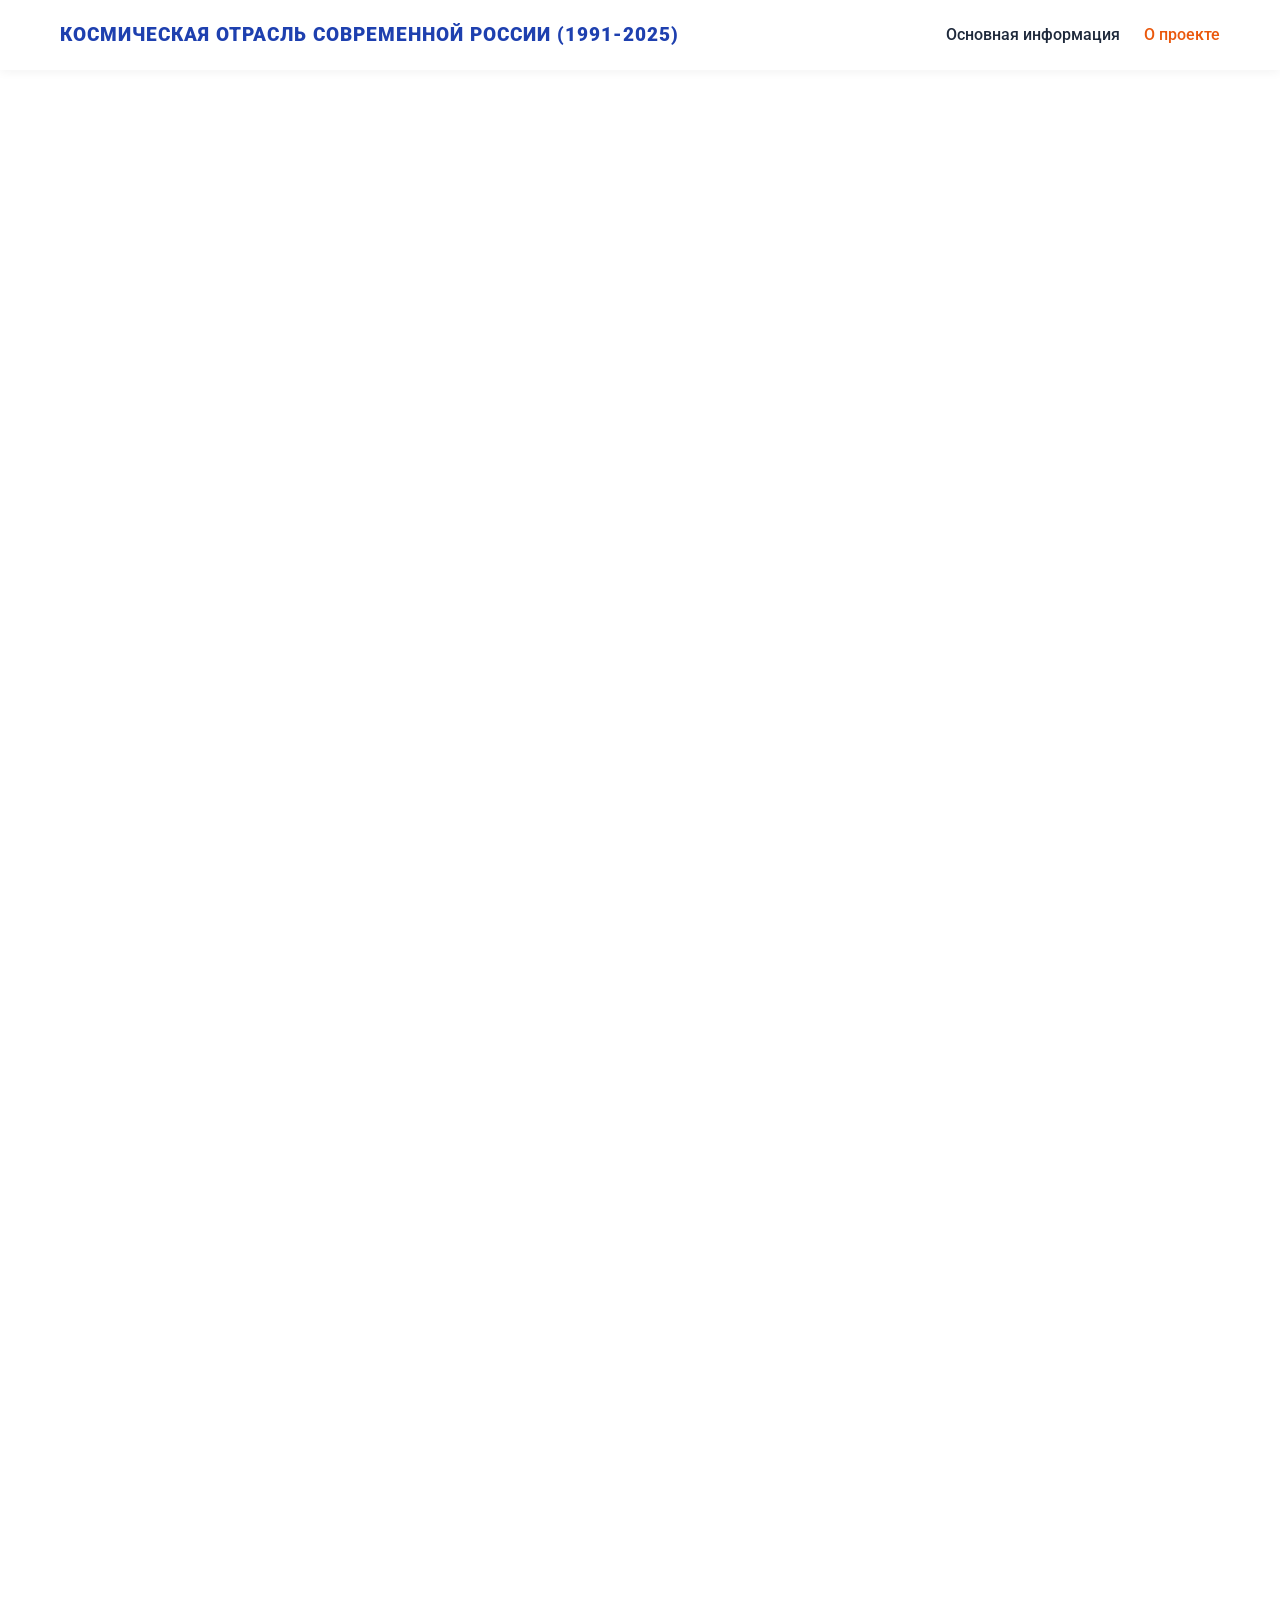
==== about.html @ 862a916f "Create about.html" ====
<!DOCTYPE html>
<html lang="ru">
<head>
    <meta charset="UTF-8">
    <meta name="viewport" content="width=device-width, initial-scale=1.0">
    <title>О проекте - Россия в космосе</title>
    <link href="https://fonts.googleapis.com/css2?family=Roboto:wght@400;500;700;900&display=swap" rel="stylesheet">
    <link rel="stylesheet" href="style.css">
</head>
<body>

    <header class="header">
        <div class="container header-inner">
            <a href="index.html" class="logo">Космическая отрасль современной России (1991-2025)</a>
            <nav class="nav">
                <a href="index.html">Основная информация</a>
                <a href="about.html" class="active">О проекте</a>
            </nav>
        </div>
    </header>

    <section class="section" style="padding-top: 120px;">
        <div class="container">
            <div class="bg-glass" style="padding: 40px; border-radius: 20px; text-align: center;">
                <h1 class="section-title t-animate" data-animate="fade-in-up" style="margin-bottom: 20px;">Идея и цель проекта</h1>
                <p class="section-subtitle t-animate" data-animate="fade-in-up" style="max-width: 800px; margin: 0 auto; color: #334155;">
                    Проект создан на стыке двух образовательных дисциплин — «Основы российской государственности» и «Цифровая культура». 
                    Главная цель нашей работы — сместить фокус общественного восприятия отечественной космонавтики. Исторически сложилось так, 
                    что знания большинства людей о космосе ограничиваются великими, но ушедшими в прошлое советскими достижениями. При этом 
                    прорывные проекты, новая инфраструктура и научные успехи современной России часто остаются в тени. Данный сайт призван 
                    восполнить этот информационный пробел, став удобной интерактивной площадкой, рассказывающей о новейшей истории покорения космоса нашей страной.
                </p>
            </div>
        </div>
    </section>

    <section class="section">
        <div class="container">
            <h2 class="section-title t-animate" data-animate="fade-in-up">Авторы проекта</h2>
            
            <div class="authors-grid">
                <div class="author-item t-animate" data-animate="fade-in-up" style="transition-delay: 0.1s;">
                    <div class="author-avatar">
                        <img src="images/Андрей.jpg" alt="Козлов Андрей Владимирович">
                    </div>
                    <h3 class="author-name">Козлов Андрей Владимирович</h3>
                    <p class="author-role">Программист, аналитик, профессионал excel.</p>
                </div>
                
                <div class="author-item t-animate" data-animate="fade-in-up" style="transition-delay: 0.2s;">
                    <div class="author-avatar">
                        <img src="images/Алёна.jpg" alt="Козлова Алёна Владимировна">
                    </div>
                    <h3 class="author-name">Козлова Алёна Владимировна</h3>
                    <p class="author-role">Дизайнер, конструктор-технолог, генератор идей.</p>
                </div>
            </div>
        </div>
    </section>

    <section class="section">
        <div class="container">
            <h2 class="section-title t-animate" data-animate="fade-in-up">Использованные источники</h2>            
            <div class="sources-container t-animate" data-animate="fade-in-up" style="transition-delay: 0.2s;">
                <ol class="sources-list">
                    <li>Акционерное общество «Научно-производственное объединение имени С. А. Лавочкина» : официальный сайт. – URL: https://www.laspace.ru/ru/ (дата обращения: 12.05.2026).</li>
                    <li>Государственная корпорация по космической деятельности «Роскосмос» : официальный сайт. – URL: https://www.roscosmos.ru/ (дата обращения: 04.04.2026).</li>
                    <li>Государственный космический научно-производственный центр имени М. В. Хруничева : официальный сайт. – URL: http://www.khrunichev.ru/ (дата обращения: 08.05.2026).</li>
                    <li>Институт космических исследований Российской академии наук : официальный сайт. – URL: https://iki.cosmos.ru/ (дата обращения: 27.03.2026).</li>
                    <li>Институт медико-биологических проблем Российской академии наук : официальный сайт. – URL: http://www.imbp.ru/ (дата обращения: 21.03.2026).</li>
                    <li>Научно-исследовательский испытательный центр подготовки космонавтов имени Ю. А. Гагарина : официальный сайт. – URL: https://www.gctc.ru/ (дата обращения: 06.04.2026).</li>
                    <li>Ракетно-космическая корпорация «Энергия» имени С. П. Королёва : официальный сайт. – URL: https://www.energia.ru/ (дата обращения: 07.04.2026).</li>
                    <li>РИА Новости. Космос : официальный раздел сайта. – URL: https://ria.ru/space/ (дата обращения: 16.05.2026).</li>
                </ol>
            </div>
        </div>
    </section>


    <script src="about.js"></script>
</body>
</html>
---- style.css ----
:root {
    --color-text: #1E293B;
    /* Изменили на глубокий синий для ассоциации с космосом */
    --color-accent-blue: #1E40AF; 
    /* Оранжевый оставляем для контрастных акцентов */
    --color-accent-orange: #EA580C;
    --font-main: 'Roboto', sans-serif;
    --color-dark-blue: #0F172A
}

* {
    margin: 0;
    padding: 0;
    box-sizing: border-box;
}

body {
    font-family: var(--font-main);
    color: var(--color-text);
    /* Тот самый линейный градиент */
    background: linear-gradient(90deg, rgba(255, 255, 255, 0) 0%, #FFFFFF 15%, #FFFFFF 85%, rgba(255, 255, 255, 0) 100%), url('images/space.jpg');
    background-attachment: fixed;
    line-height: 1.6;
    overflow-x: hidden;
    min-height: 100vh;
    display: flex;
    flex-direction: column;
}

.container {
    max-width: 1200px;
    margin: 0 auto;
    padding: 0 20px;
}

.modal {
    display: none; 
    position: fixed; 
    top: 0; left: 0; 
    width: 100%; height: 100%;
    background: rgba(0, 0, 0, 0.7);
    z-index: 1000;
    justify-content: center;
    align-items: center;
    padding: 20px;
}

.modal-content {
    background: white;
    padding: 40px;
    border-radius: 20px;
    max-width: 600px; /* Фиксированная ширина */
    width: 100%;
    position: relative;
    max-height: 90vh;
    overflow-y: auto; /* Прокрутка, если текст длинный */
}

.modal-img {
    width: 100%;
    aspect-ratio: 1 / 1; /* Всегда квадрат */
    background-size: cover;
    background-position: center;
    border-radius: 10px;
    margin-bottom: 20px;
}

.close-modal {
    position: absolute;
    top: 20px; right: 20px;
    font-size: 2rem;
    cursor: pointer;
    color: #333;
}

/* Контейнер для сетки космодромов */
.spaceports-grid {
    display: grid;
    grid-template-columns: repeat(3, 1fr);
    gap: 50px 30px;
    margin-top: 80px; /* Отступ от верхних цифр */
    padding: 0 10px;
}

/* Элемент космодрома */
.spaceport-item {
    display: flex;
    flex-direction: column;
    align-items: center;
    text-align: center;
}

/* Круглая обертка для изображения */
.spaceport-circle {
    width: 160px;
    height: 160px;
    border-radius: 50%;
    overflow: hidden;
    margin-bottom: 20px;
    box-shadow: 0 10px 30px rgba(0, 0, 0, 0.1); /* Легкая тень в стиле Tilda */
    background-color: #f5f5f5;
    transition: transform 0.3s ease;
}

/* Эффект при наведении на элемент */
.spaceport-item:hover .spaceport-circle {
    transform: translateY(-5px);
}

/* Само изображение внутри круга */
.spaceport-img {
    width: 100%;
    height: 100%;
    object-fit: cover; /* Картинка заполнит круг без деформации */
    filter: grayscale(20%); /* Слегка приглушим тона для стиля */
    transition: filter 0.3s ease;
}

.spaceport-item:hover .spaceport-img {
    filter: grayscale(0%);
}

/* Название космодрома */
.spaceport-name {
    font-size: 18px;
    font-weight: 500;
    color: #000000;
    margin: 0 0 8px 0;
    font-family: inherit;
}

/* Процент запусков */
.spaceport-percentage {
    font-size: 24px;
    font-weight: 700;
    color: #EA580C; /* Можно выбрать акцентный цвет вашего сайта */
    font-family: inherit;
}

/* Адаптивность */
@media (max-width: 960px) {
    .spaceports-grid {
        grid-template-columns: repeat(2, 1fr);
        gap: 40px 20px;
        margin-top: 60px;
    }
    .spaceport-circle {
        width: 140px;
        height: 140px;
    }
}

@media (max-width: 568px) {
    .spaceports-grid {
        grid-template-columns: 1fr;
        gap: 40px;
        margin-top: 50px;
    }
}



/* Навигация */
.header {
    position: fixed;
    top: 0; width: 100%;
    background: rgba(255, 255, 255, 0.85);
    backdrop-filter: blur(12px);
    box-shadow: 0 2px 10px rgba(0,0,0,0.05);
    z-index: 100;
}
.header-inner {
    display: flex;
    justify-content: space-between;
    align-items: center;
    height: 70px;
}
.logo {
    font-weight: 900;
    font-size: 1.2rem;
    color: var(--color-accent-blue);
    text-transform: uppercase;
    letter-spacing: 1px;
    text-decoration: none;
}
.nav a {
    text-decoration: none;
    color: var(--color-text);
    margin-left: 20px;
    font-weight: 500;
    transition: color 0.2s;
}
.nav a:hover, .nav a.active { color: var(--color-accent-orange); }

/* Секции */
.section { 
    padding: 50px 0; 
    flex: 1;
}
.bg-glass { 
    /* Эффект матового стекла для выделения блоков на фоне градиента */
    background-color: rgba(255, 255, 255, 0.6); 
    backdrop-filter: blur(5px);
    border-top: 1px solid rgba(255, 255, 255, 0.8);
    border-bottom: 1px solid rgba(255, 255, 255, 0.8);
}
.section-title {
    font-size: 2.5rem;
    font-weight: 900;
    text-align: center;
    margin-bottom: 10px;
    color: var(--color-accent-blue);
}
.section-subtitle {
    text-align: center;
    font-size: 1.2rem;
    margin-bottom: 50px;
    color: #475569;
}

.events-section {
    background: linear-gradient(90deg, var(--color-dark-blue) 0%, #F8FAFC 15%, #F8FAFC 85%, var(--color-dark-blue) 100%);
}

.chart-container {
    display: flex;
    flex-direction: column;
    gap: 15px;
    margin-top: 40px;
}

.bar-wrapper {
    display: flex;
    align-items: center;
    gap: 10px;
}

.bar-label { width: 150px; font-size: 0.9rem; font-weight: 500; }

.bar-bg {
    flex-grow: 1;
    height: 30px;
    background: #e2e8f0;
    border-radius: 4px;
    overflow: hidden;
}

.bar-fill {
    height: 100%;
    background: var(--color-accent-blue);
    width: 0; /* Начальное состояние */
    transition: width 1.5s ease-out;
}

/* Обложка (Hero) */
.hero {
    min-height: 80vh;
    display: flex;
    align-items: center;
    padding-top: 70px;
    background: linear-gradient(rgba(255,255,255,0.8), rgba(255,255,255,0.8)), url('images/space.png');
    background-size: cover;
    background-position: center;
}
.hero-content {
    display: flex;
    align-items: center;
    justify-content: space-between;
    width: 100%;
}
.hero-text { flex: 1; padding-right: 40px; }
.hero-text h1 {
    font-size: 3.5rem;
    font-weight: 900;
    line-height: 1.1;
    margin-bottom: 20px;
}
.hero-text p { font-size: 1.2rem; color: #475569; }
.hero-visual {
    flex: 1;
    display: flex;
    justify-content: center;
    align-items: center;
}
.floating-object {
    width: 300px;
    height: 300px;
    position: relative; /* Для позиционирования рамки */
    animation: float 6s ease-in-out infinite;
}

/* Рамка теперь принадлежит .floating-object и НЕ обрезается */
.floating-object::after {
    content: ''; 
    position: absolute;
    top: -20px; left: -20px; right: -20px; bottom: -20px;
    border: 2px dashed rgba(234, 88, 12, 0.5);
    border-radius: 50%;
    animation: spin 20s linear infinite;
    pointer-events: none;
}

/* Контейнер для слайдов, который делает "круг" */
.slideshow-mask {
    width: 100%;
    height: 100%;
    border-radius: 50%;
    overflow: hidden; /* Обрезает слайды по кругу */
    position: relative;
}

.slide {
    position: absolute;
    top: 0; left: 0;
    width: 100%; height: 100%;
    background-size: cover;
    background-position: center;
    opacity: 0;
    transition: opacity 1s ease-in-out;
}

.slide.active {
    opacity: 1;
}

@keyframes float { 0% { transform: translateY(0); } 50% { transform: translateY(-20px); } 100% { transform: translateY(0); } }
@keyframes spin { 100% { transform: rotate(360deg); } }

/* Элементы контента */
.chart-placeholder, .infographic-placeholder {
    width: 100%; height: 300px;
    background-color: rgba(255, 255, 255, 0.8);
    border: 2px dashed #94A3B8;
    border-radius: 12px;
    display: flex; justify-content: center; align-items: center;
    color: #64748B; margin-bottom: 40px; text-align: center;
}

.stats-grid { display: grid; grid-template-columns: repeat(3, 1fr); gap: 30px; text-align: center; margin-bottom: 50px; }
.stat-number { font-size: 4rem; font-weight: 900; color: var(--color-accent-orange); line-height: 1; }
.stat-label { font-size: 1.1rem; font-weight: 500; margin-top: 10px; }

.cards-grid { display: grid; grid-template-columns: repeat(3, 1fr); gap: 30px; margin-bottom: 40px; }
.card {
    background: #FFFFFF;
    border-radius: 12px; overflow: hidden;
    box-shadow: 0 10px 30px rgba(0,0,0,0.05);
    transition: transform 0.4s cubic-bezier(0.175, 0.885, 0.32, 1.275), box-shadow 0.4s;
    will-change: transform;
    display: flex; flex-direction: column;
    cursor: pointer;
}
.card:hover {transform: translateY(-20px) !important; box-shadow: 0 20px 50px rgba(0,0,0,0.2); }
.card-img { height: 300px; background-color: #E2E8F0; background-size: cover; background-position: center; }
.card-body { padding: 25px; flex: 1; }
.card-title { text-align: center; font-size: 1.2rem; font-weight: 700; margin-bottom: 10px; color: var(--color-accent-blue); }
.card-text { font-size: 0.95rem; color: #475569; }

.about-grid { display: grid; grid-template-columns: 1fr 1fr; gap: 40px; background: rgba(255,255,255,0.8); padding: 40px; border-radius: 20px; box-shadow: 0 10px 30px rgba(0,0,0,0.03); }
.lit-list { padding-left: 20px; color: #475569; }
.lit-list li { margin-bottom: 10px; }

/* Кнопки */
.btn-center { text-align: center; }
.btn {
    padding: 15px 40px; font-size: 1.1rem; font-weight: 700;
    border: none; border-radius: 30px; cursor: pointer; transition: 0.3s;
}
.btn-primary { background-color: var(--color-accent-orange); color: white; box-shadow: 0 10px 20px rgba(234, 88, 12, 0.2); }
.btn-primary:hover { background-color: #C2410C; transform: translateY(-2px); }

/* Виджет (Знак вопроса) */
.fact-widget-container { position: fixed; bottom: 30px; right: 30px; z-index: 1000; display: flex; flex-direction: column; align-items: flex-end; }
.fact-trigger-btn {
    width: 60px; height: 60px; border-radius: 50%;
    background-color: var(--color-accent-orange); border: none; cursor: pointer;
    box-shadow: 0 10px 25px rgba(234, 88, 12, 0.3);
    display: flex; justify-content: center; align-items: center; transition: transform 0.3s;
}
.fact-trigger-btn:hover { transform: scale(1.1); }
.fact-trigger-btn svg { width: 35px; height: 35px; }
.fact-popup {
    background: white; width: 300px; border-radius: 12px;
    box-shadow: 0 15px 35px rgba(0,0,0,0.15); margin-bottom: 15px;
    opacity: 0; transform: translateY(20px) scale(0.9); pointer-events: none;
    transition: all 0.3s cubic-bezier(0.175, 0.885, 0.32, 1.275); transform-origin: bottom right;
}
.fact-popup.active { opacity: 1; transform: translateY(0) scale(1); pointer-events: auto; }
.fact-popup-header { background: var(--color-accent-blue); color: white; padding: 15px; font-weight: 700; display: flex; justify-content: space-between; align-items: center; border-radius: 12px 12px 0 0; }
.close-fact { background: none; border: none; color: white; font-size: 1.5rem; cursor: pointer; line-height: 1; }
.fact-popup-body { padding: 20px; font-size: 0.95rem; }

/* Анимации появления */
.t-animate { opacity: 0; transition: all 0.8s ease-out; }
.t-animate[data-animate="fade-in-up"] { transform: translateY(50px); }
.t-animate[data-animate="zoom-in"] { transform: scale(0.8); }
.t-animate_started { opacity: 1; transform: translateY(0) scale(1) !important; }

@media (max-width: 768px) {
    .hero-content { flex-direction: column; text-align: center; }
    .hero-text { padding-right: 0; margin-bottom: 40px; }
    .stats-grid, .cards-grid, .about-grid { grid-template-columns: 1fr; }
}


/* ==========================================================================
   ОБНОВЛЕННЫЕ СТИЛИ ДЛЯ ВЕРТИКАЛЬНОЙ ГИСТОГРАММЫ ЗАПУСКОВ
   ========================================================================== */

/* Контейнер для графика — делаем его флексбокс-рядом, чтобы столбцы росли снизу вверх */
#launches-chart {
    display: flex;
    align-items: flex-end; /* Столбцы выравниваются по нижней линии */
    justify-content: space-between;
    height: 450px; /* Увеличили высоту, чтобы столбцы стали выше и длиннее */
    padding: 20px 10px 60px 10px; /* Отступ снизу увеличен под наклоненный текст */
    background: transparent;
    gap: 8px; /* Визуально разделяем столбцы между собой */
}

/* Обертка для столбца и подписи года */
.launches-bar-wrapper {
    display: flex;
    flex-direction: column;
    align-items: center;
    justify-content: flex-end;
    height: 100%;
    flex: 1; /* Чтобы столбцы равномерно распределялись по ширине */
    position: relative;
}

/* Сам столбец */
.launches-bar {
    width: 100%;
    max-width: 18px; /* Ограничиваем максимальную ширину столбца */
    background: var(--color-accent-blue); /* Используем тот же синий цвет */
    border-radius: 8px 8px 0 0; /* Закругляем только верхние края */
    
    /* Анимация плавного появления высоты */
    height: 0; 
    transition: height 1.5s cubic-bezier(0.25, 1, 0.5, 1); 
}

/* Подпись года под столбцом */
.launches-year {
    position: absolute;
    bottom: -40px; /* Смещаем вниз под график */
    left: -25%;
    font-size: 0.8rem;
    font-weight: 500;
    color: #475569;
    
    /* Поворачиваем текст под наклоном (45 градусов), чтобы не сливался */
    transform: rotate(-45deg);
    transform-origin: left top;
    white-space: nowrap;
}

/* Убираем неуместную синюю полосу */
/* Скорее всего, она появлялась из-за border в классе .bg-glass или каком-то общем контейнере */
#launches-chart-section, 
.launches-chart-container {
    border-bottom: none !important;
    border-top: none !important;
    box-shadow: none !important;
}


/* ==========================================================================
   СТИЛИ ДЛЯ СТРАНИЦЫ "О ПРОЕКТЕ"
   ========================================================================== */

.authors-grid {
    display: grid;
    grid-template-columns: repeat(2, 1fr);
    gap: 40px;
    max-width: 800px;
    margin: 40px auto 0 auto;
}

.author-item {
    display: flex;
    flex-direction: column;
    align-items: center;
    text-align: center;
}

.author-avatar {
    width: 180px;
    height: 180px;
    border-radius: 50%;
    overflow: hidden;
    margin-bottom: 20px;
    box-shadow: 0 10px 30px rgba(0, 0, 0, 0.12);
    background-color: #F1F5F9;
    border: 3px solid white;
    transition: transform 0.3s ease;
}

.author-item:hover .author-avatar {
    transform: scale(1.04);
}

.author-avatar img {
    width: 100%;
    height: 100%;
    object-fit: cover;
}

.author-name {
    font-size: 1.3rem;
    font-weight: 700;
    color: var(--color-text);
    margin-bottom: 5px;
}

.author-role {
    font-size: 0.95rem;
    color: #64748B;
    max-width: 280px;
}

.sources-container {
    max-width: 850px;
    margin: 0 auto;
    background: #FFFFFF;
    padding: 40px 50px;
    border-radius: 16px;
    box-shadow: 0 10px 30px rgba(0, 0, 0, 0.03);
}

.sources-list {
    padding-left: 20px;
    color: var(--color-text);
}

.sources-list li {
    margin-bottom: 15px;
    font-size: 1rem;
    line-height: 1.5;
    color: #334155;
    padding-left: 5px;
}

.sources-list li::marker {
    font-weight: 700;
    color: var(--color-accent-orange);
}

@media (max-width: 640px) {
    .authors-grid {
        grid-template-columns: 1fr;
        gap: 40px;
    }
    .sources-container {
        padding: 30px 20px;
    }
}
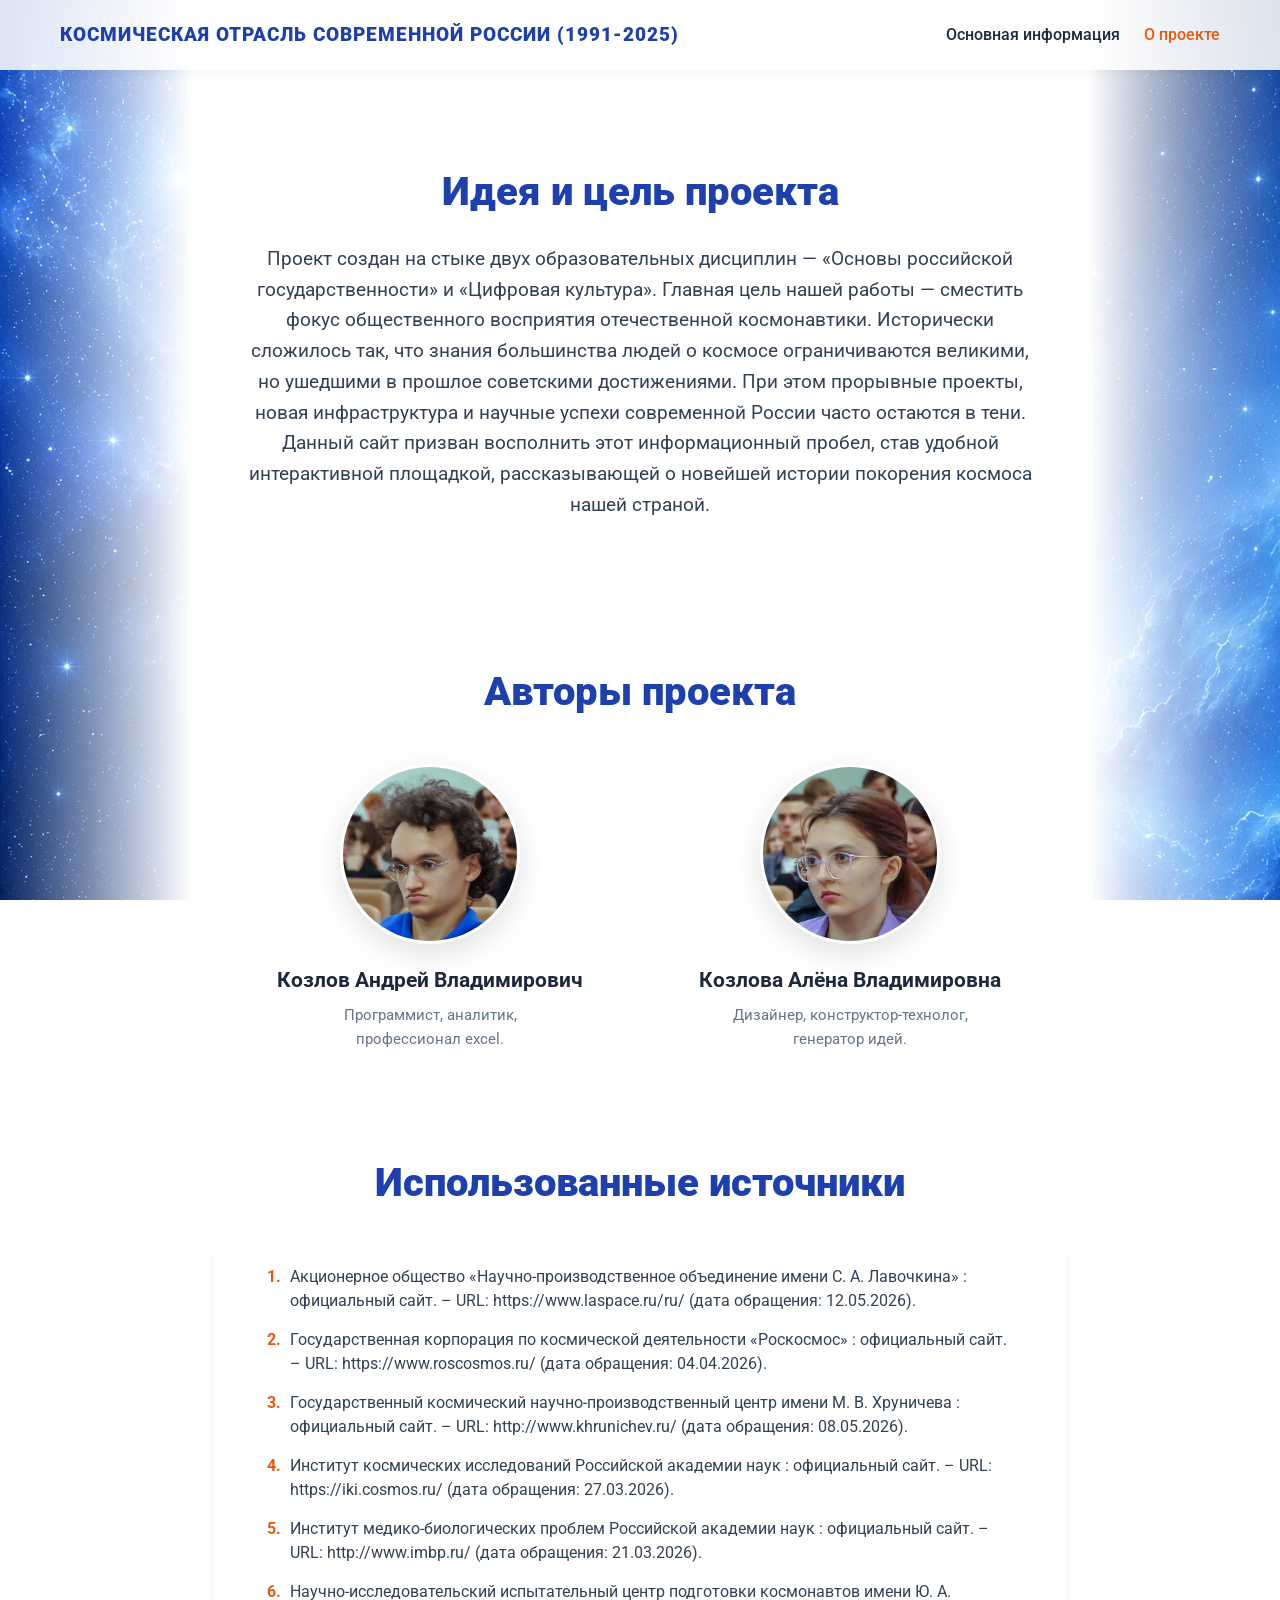
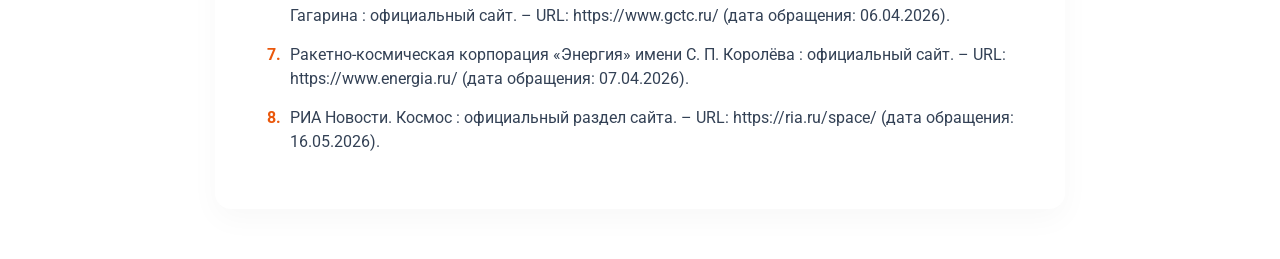
==== commit 61325f99: "Update about.html" ====
--- a/about.html
+++ b/about.html
@@ -21,7 +21,7 @@
 
     <section class="section" style="padding-top: 120px;">
         <div class="container">
-            <div class="bg-glass" style="padding: 40px; border-radius: 20px; text-align: center;">
+            <div style="padding: 40px; border-radius: 20px; text-align: center;">
                 <h1 class="section-title t-animate" data-animate="fade-in-up" style="margin-bottom: 20px;">Идея и цель проекта</h1>
                 <p class="section-subtitle t-animate" data-animate="fade-in-up" style="max-width: 800px; margin: 0 auto; color: #334155;">
                     Проект создан на стыке двух образовательных дисциплин — «Основы российской государственности» и «Цифровая культура». 
--- a/style.css
+++ b/style.css
@@ -258,7 +258,7 @@
     display: flex;
     align-items: center;
     padding-top: 70px;
-    background: linear-gradient(rgba(255,255,255,0.8), rgba(255,255,255,0.8)), url('images/space.png');
+    background: linear-gradient(rgba(255,255,255,0.8), rgba(255,255,255,0.8)), url('images/space.jpg');
     background-size: cover;
     background-position: center;
 }
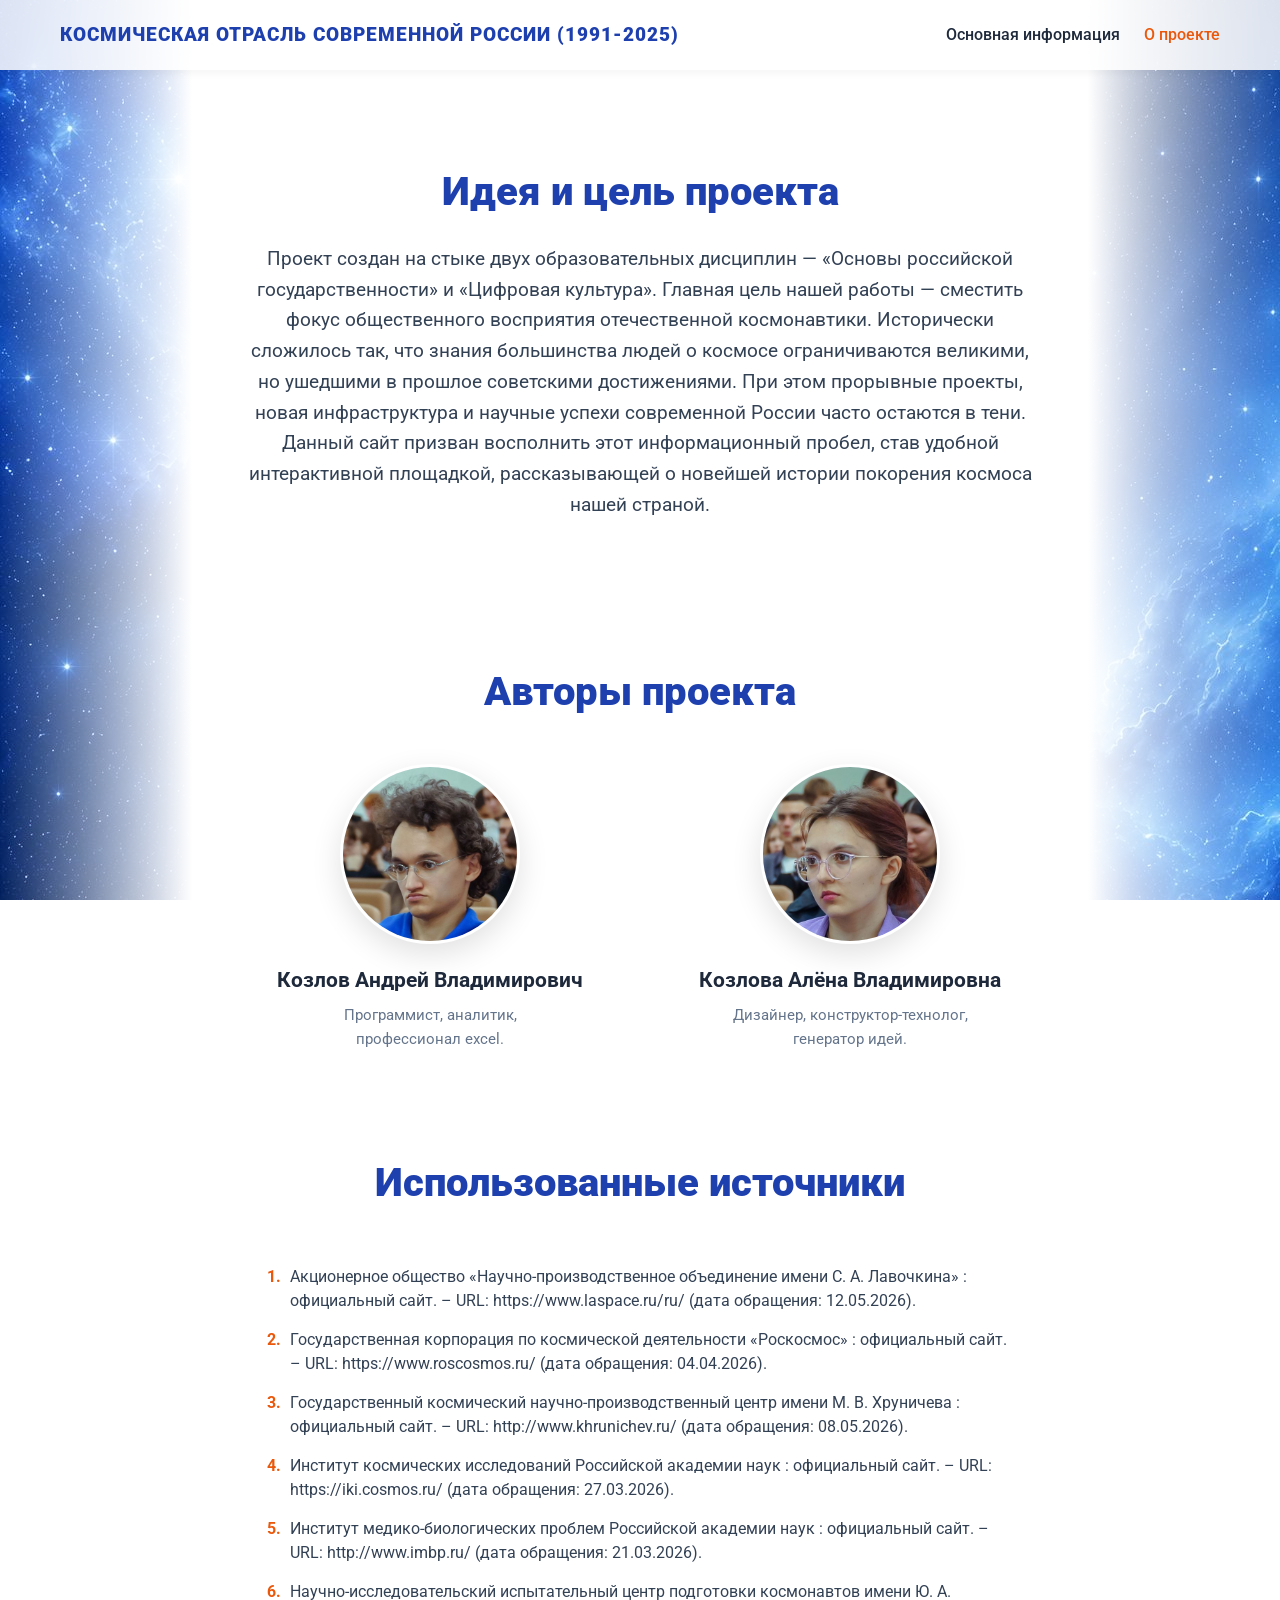
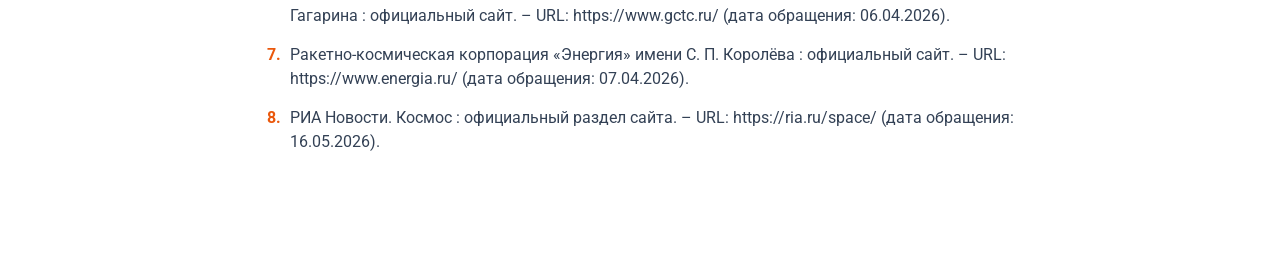
==== commit 875de938: "Update about.html" ====
--- a/about.html
+++ b/about.html
@@ -61,7 +61,7 @@
     <section class="section">
         <div class="container">
             <h2 class="section-title t-animate" data-animate="fade-in-up">Использованные источники</h2>            
-            <div class="sources-container t-animate" data-animate="fade-in-up" style="transition-delay: 0.2s;">
+            <div class="sources-container t-animate" data-animate="fade-in-up" style="transition-delay: 0.2s; background: none !important; box-shadow: none !important;">
                 <ol class="sources-list">
                     <li>Акционерное общество «Научно-производственное объединение имени С. А. Лавочкина» : официальный сайт. – URL: https://www.laspace.ru/ru/ (дата обращения: 12.05.2026).</li>
                     <li>Государственная корпорация по космической деятельности «Роскосмос» : официальный сайт. – URL: https://www.roscosmos.ru/ (дата обращения: 04.04.2026).</li>
